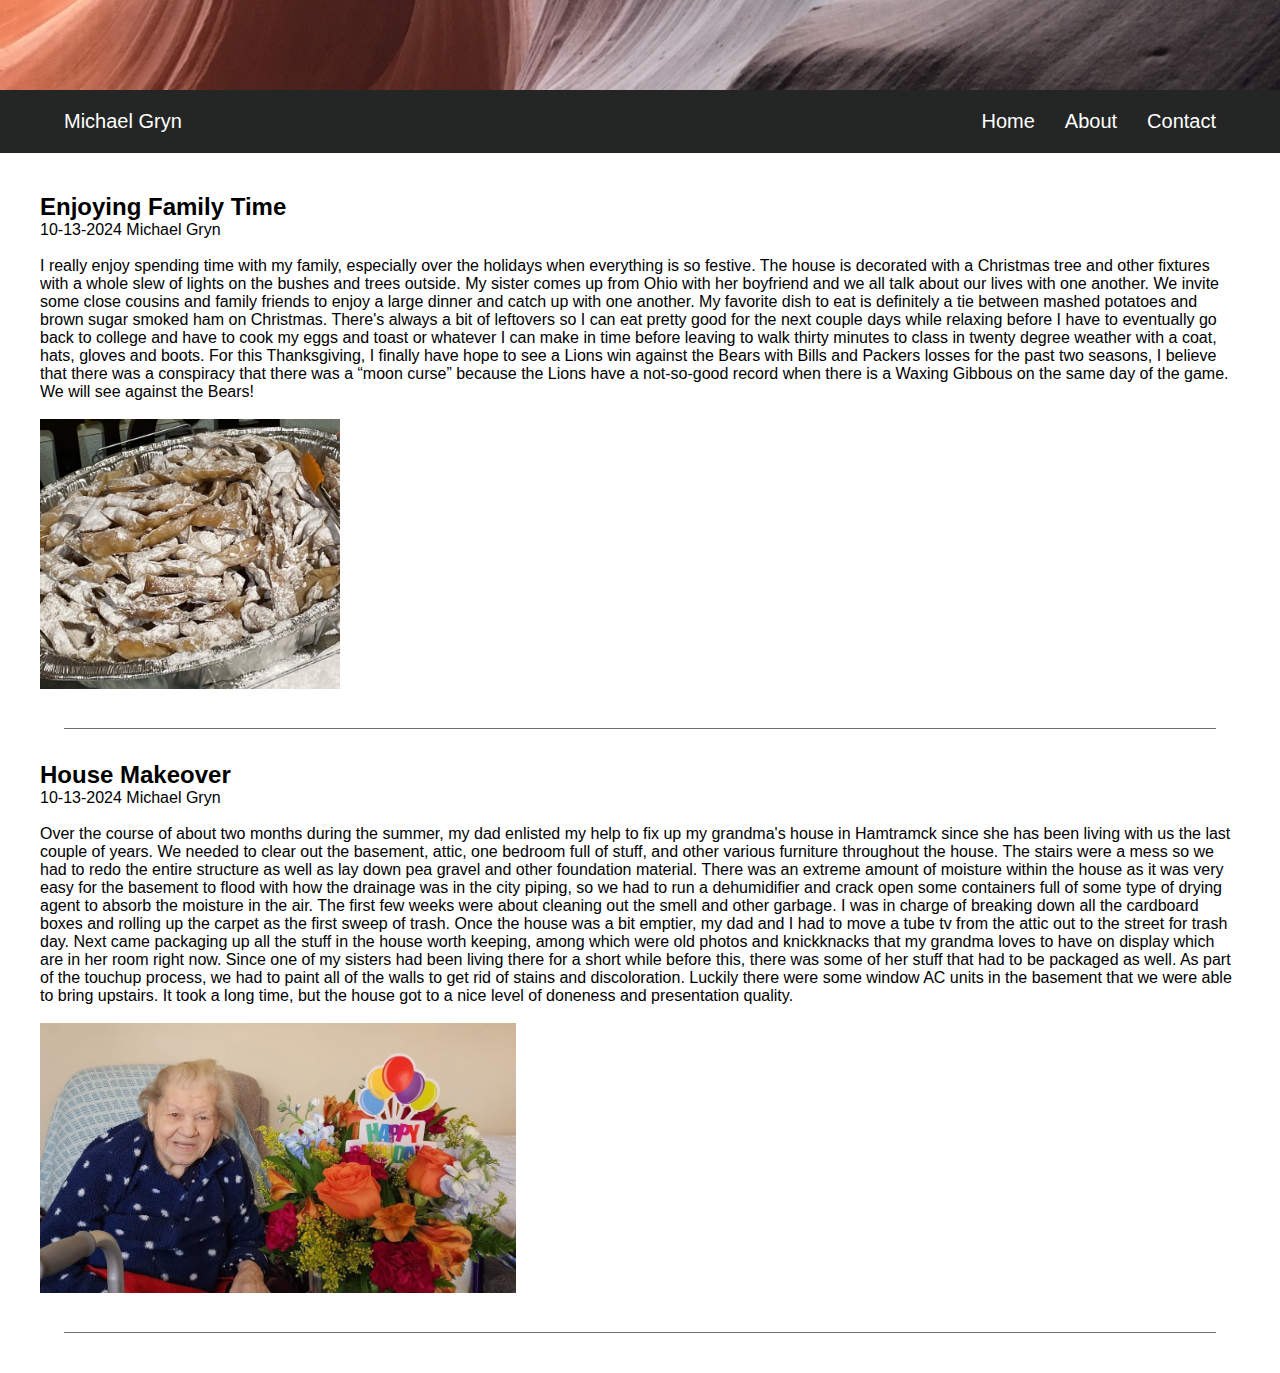
==== index.html @ f0b27293 "Added blogs, about and their styling" ====
<!DOCTYPE html>
<html lang="en">
<head>
    <meta charset="UTF-8">
    <meta name="viewport" content="width=device-width, initial-scale=1.0">
    <link rel="stylesheet" href="style.css">
    <title>Michael Gryn - Home</title>

</head>
<body>
    <header>
        <img class="header-img" src="static/banner.jpg">
    </header>

    <nav class="nav-style">
        <div class="nav-display">
            <p>Michael Gryn</p>
            <ul class="nav-list">
                <li><a href="/index.html">Home</a></li>
                <li><a href="/about.html">About</a></li>
                <li><a href="/contact.html">Contact</a></li>
            </ul>
        </div>
    </nav>

    <main>
        <!-- BLOG 1 -->
        <section>
            <h2>Enjoying Family Time</h2>

            <time>10-13-2024</time>
            <author>Michael Gryn</author>

            <br><br>
            <p>I really enjoy spending time with my family, especially over the holidays when everything is so festive. 
                The house is decorated with a Christmas tree and other fixtures with a whole slew of lights on the bushes 
                and trees outside.  My sister comes up from Ohio with her boyfriend and we all talk about our lives with 
                one another. We invite some close cousins and family friends to enjoy a large dinner and catch up with one 
                another. My favorite dish to eat is definitely a tie between mashed potatoes and brown sugar smoked ham on 
                Christmas. There's always a bit of leftovers so I can eat pretty good for the next couple days while relaxing 
                before I have to eventually go back to college and have to cook my eggs and toast or whatever I can make in 
                time before leaving to walk thirty minutes to class in twenty degree weather with a coat, hats, gloves and boots. 
                For this Thanksgiving, I finally have hope to see a Lions win against the Bears with Bills and Packers losses for 
                the past two seasons, I believe that there was a conspiracy that there was a “moon curse” because the Lions have 
                a not-so-good record when there is a Waxing Gibbous on the same day of the game. We will see against the Bears!</p>
            <br>
            <img class="about-img" src="static/dessert.jpg">
        </section>

        <div class="border-line"></div>

        <!-- BLOG 2 -->
        <section>
            <h2>House Makeover</h2>

            <time>10-13-2024</time>
            <author>Michael Gryn</author>

            <br><br>
            <p>Over the course of about two months during the summer, my dad enlisted my help to fix up my grandma's house in Hamtramck 
                since she has been living with us the last couple of years. We needed to clear out the basement, attic, one bedroom full 
                of stuff, and other various furniture throughout the house. The stairs were a mess so we had to redo the entire structure 
                as well as lay down pea gravel and other foundation material. There was an extreme amount of moisture within the house as 
                it was very easy for the basement to flood with how the drainage was in the city piping, so we had to run a dehumidifier 
                and crack open some containers full of some type of drying agent to absorb the moisture in the air. The first few weeks 
                were about cleaning out the smell and other garbage. I was in charge of breaking down all the cardboard boxes and rolling 
                up the carpet as the first sweep of trash. Once the house was a bit emptier, my dad and I had to move a tube tv from the 
                attic out to the street for trash day. Next came packaging up all the stuff in the house worth keeping, among which were 
                old photos and knickknacks that my grandma loves to have on display which are in her room right now. Since one of my sisters 
                had been living there for a short while before this, there was some of her stuff that had to be packaged as well. As part 
                of the touchup process, we had to paint all of the walls to get rid of stains and discoloration. Luckily there were some 
                window AC units in the basement that we were able to bring upstairs. It took a long time, but the house got to a nice 
                level of doneness and presentation quality.</p>
            <br>
            <img class="about-img" src="static/grandma.png">
        </section>

        <div class="border-line"></div>
    </main>
</body>
</html>
---- style.css ----
* {
    margin: 0;
}

body {
    margin: 0;
    padding: 0;
    font-family: Arial, Helvetica, sans-serif;
}

header {
    height: 10vh;
}

.header-img {
    margin: 0 auto;
    padding: 0 auto;
    width: 100%;
    height: 100%;
    object-fit: cover;
    overflow: hidden;
}

.nav-style {
    margin-top: 0px;
    max-width: 100%;
    height: 7vh;
    padding-top: 0px;
    padding-bottom: 0px;
    padding-left: 5vw;
    padding-right: 5vw;
    background-color: #242625;
    color: #FFFFFF;
    font-size: 20px;
    min-height: 55px;
}

.nav-display {
    height: 100%;
    display: flex;
    justify-content: space-between;
    align-items: center;
}

.nav-list {
    list-style-type: none;
    display: flex;
    gap: 30px;
    align-items: center;
}

nav a {
    text-decoration: none;
    color: #FFFFFF;
}

nav a:visited {
    color: #FFFFFF;
}

nav a:hover{
    opacity: 50%;
}

main {
    margin: 40px 40px 40px 40px;
    height: max-content;
}

.about-img {
    height: 30vh;
    object-fit: cover;
}

.border-line {
    display: block;
    height: 3px;
    border-bottom: 1px solid #6e6d6d;
    padding: 0;
    width: 90vw;
    align-self: center;
    justify-self: center;
    margin:auto;
    margin-top: 2em;
    margin-bottom: 2em;
}
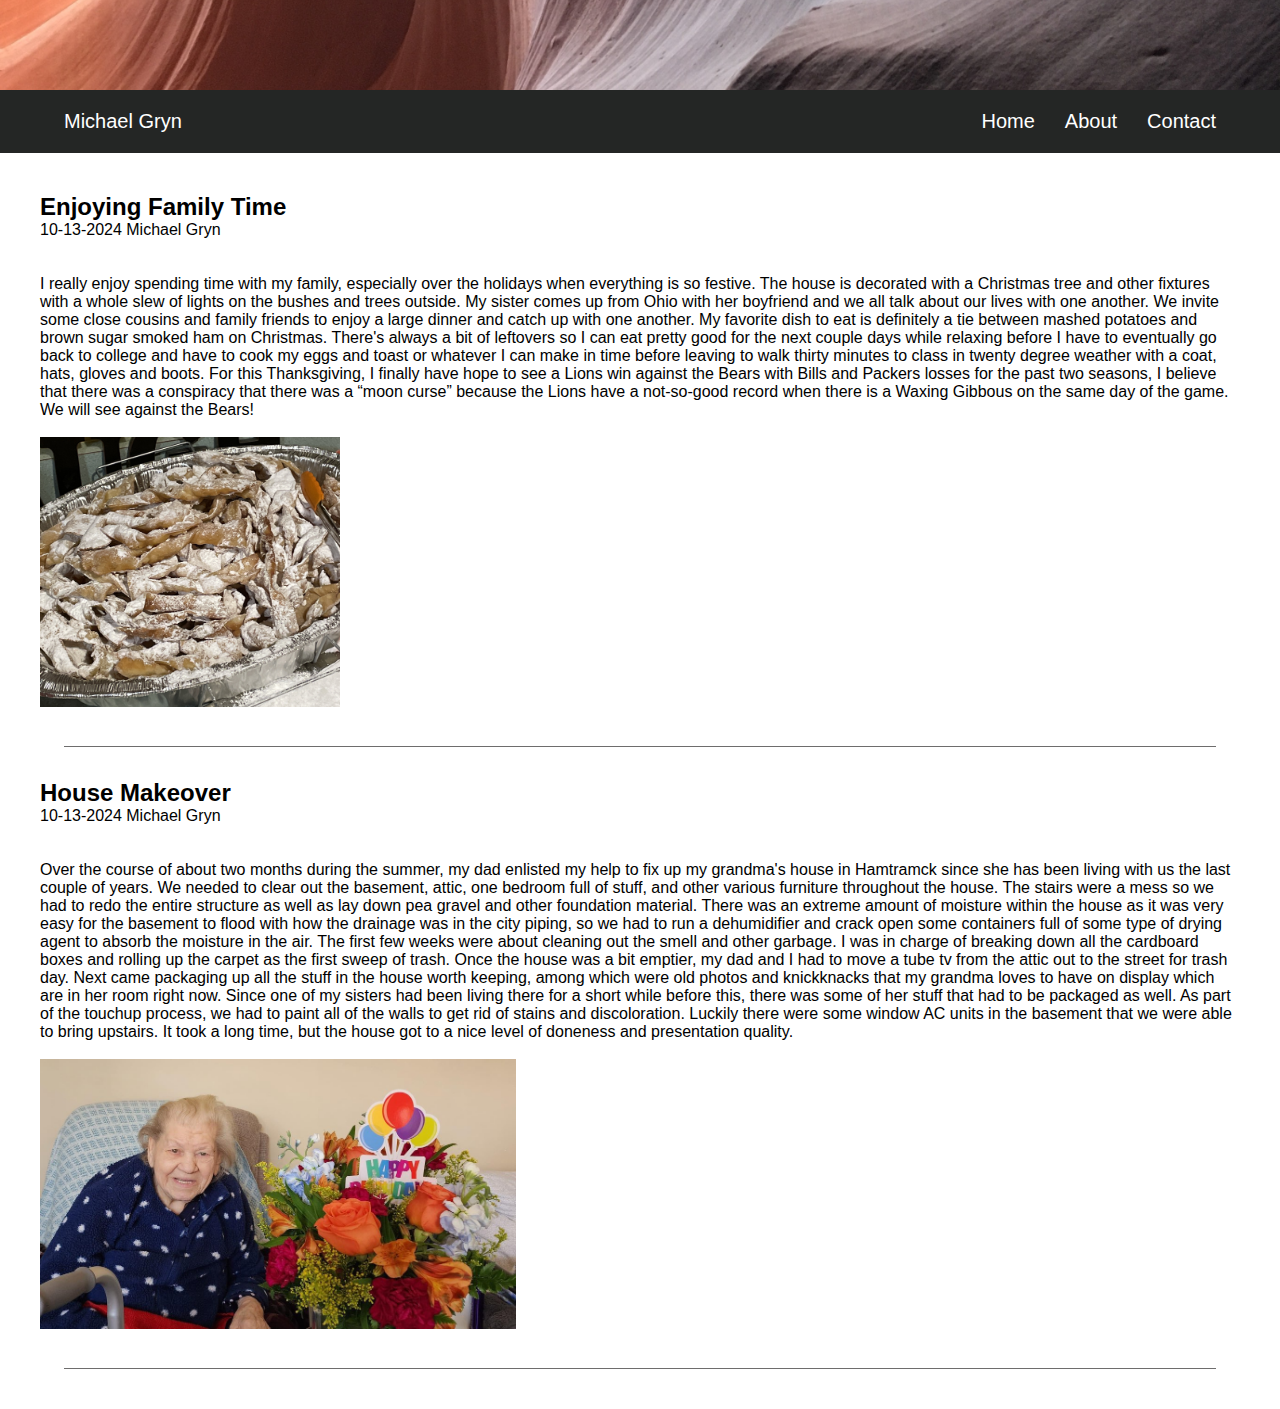
==== commit 0951c526: "Change author and time" ====
--- a/index.html
+++ b/index.html
@@ -9,7 +9,7 @@
 </head>
 <body>
     <header>
-        <img class="header-img" src="static/banner.jpg">
+        <img class="header-img" src="static/banner.jpg" alt="Banner image at the top of the page">
     </header>
 
     <nav class="nav-style">
@@ -27,9 +27,7 @@
         <!-- BLOG 1 -->
         <section>
             <h2>Enjoying Family Time</h2>
-
-            <time>10-13-2024</time>
-            <author>Michael Gryn</author>
+            <p>10-13-2024 Michael Gryn</p>
 
             <br><br>
             <p>I really enjoy spending time with my family, especially over the holidays when everything is so festive. 
@@ -44,7 +42,7 @@
                 the past two seasons, I believe that there was a conspiracy that there was a “moon curse” because the Lions have 
                 a not-so-good record when there is a Waxing Gibbous on the same day of the game. We will see against the Bears!</p>
             <br>
-            <img class="about-img" src="static/dessert.jpg">
+            <img class="about-img" src="static/dessert.jpg" alt="Picture of a pile of angel wing dessert">
         </section>
 
         <div class="border-line"></div>
@@ -52,9 +50,7 @@
         <!-- BLOG 2 -->
         <section>
             <h2>House Makeover</h2>
-
-            <time>10-13-2024</time>
-            <author>Michael Gryn</author>
+            <p>10-13-2024 Michael Gryn</p>
 
             <br><br>
             <p>Over the course of about two months during the summer, my dad enlisted my help to fix up my grandma's house in Hamtramck 
@@ -72,7 +68,7 @@
                 window AC units in the basement that we were able to bring upstairs. It took a long time, but the house got to a nice 
                 level of doneness and presentation quality.</p>
             <br>
-            <img class="about-img" src="static/grandma.png">
+            <img class="about-img" src="static/grandma.png" alt="Picture of my grandma on her birthday">
         </section>
 
         <div class="border-line"></div>
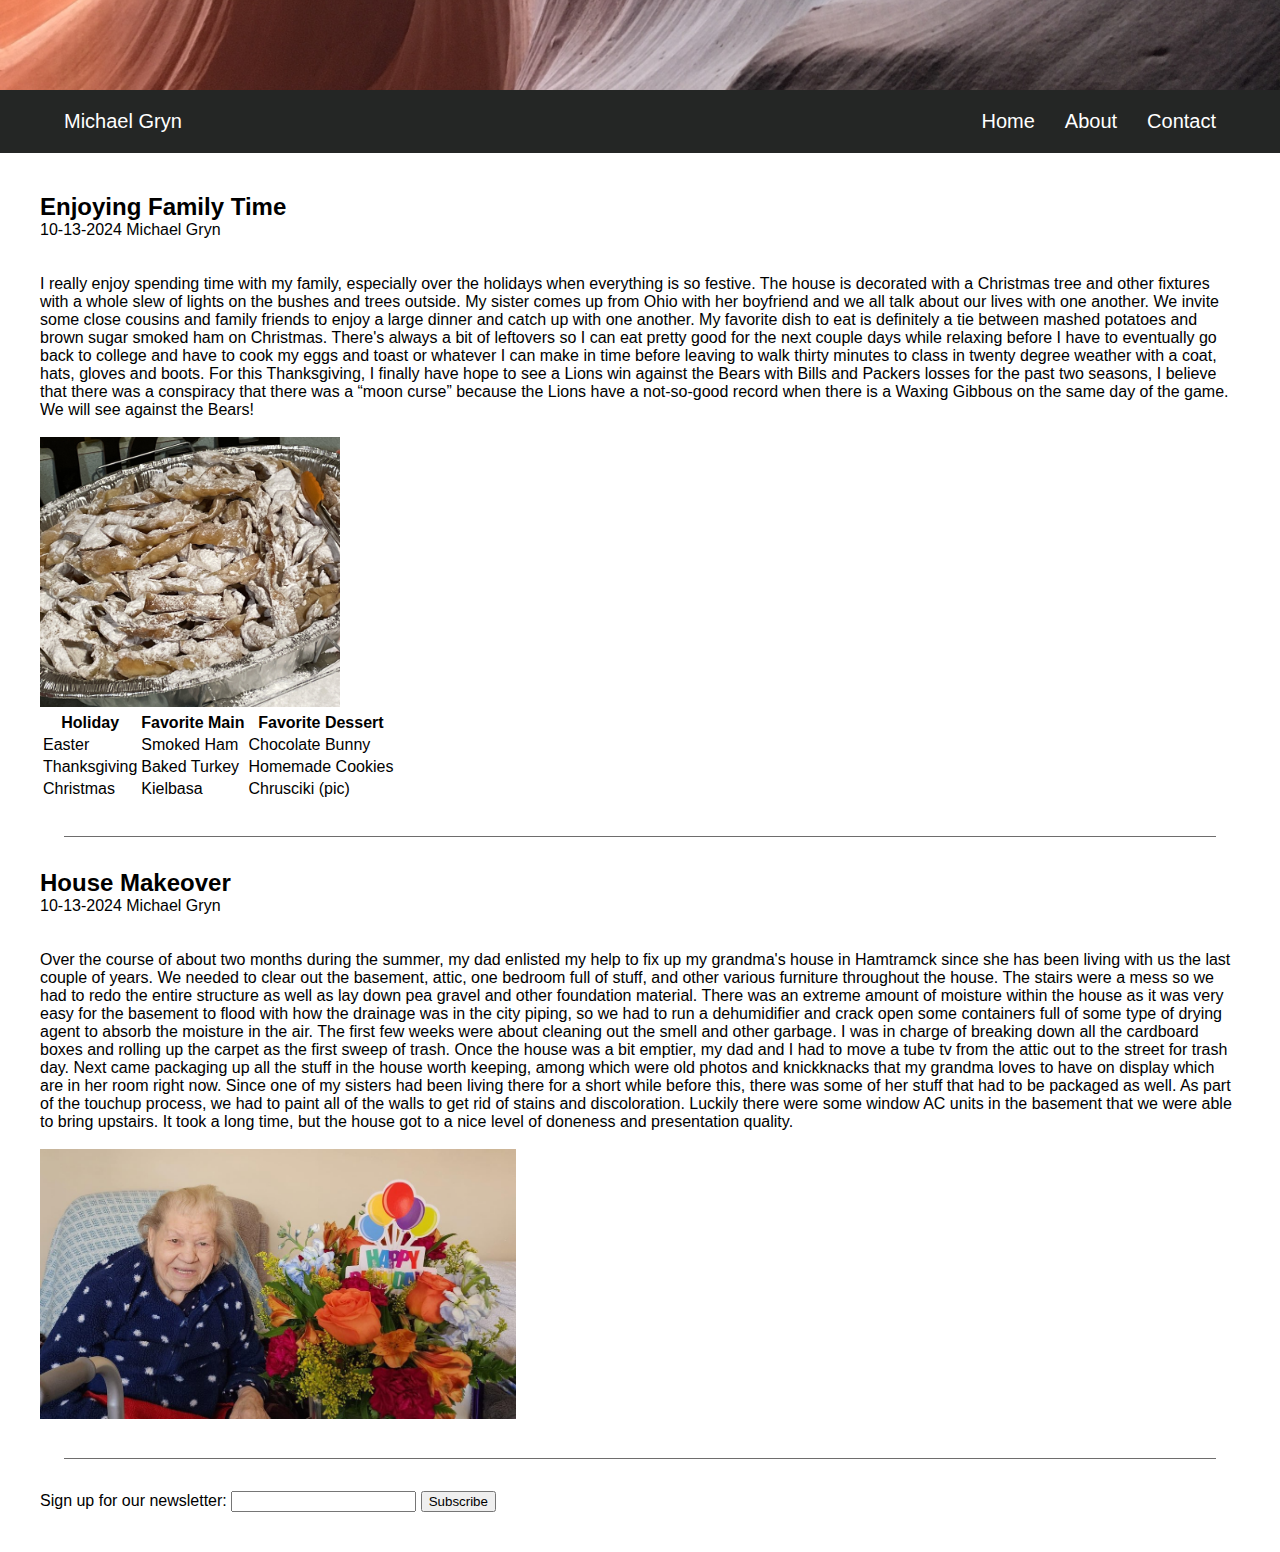
==== commit 5488ec4c: "Added forms to index and contact" ====
--- a/index.html
+++ b/index.html
@@ -43,6 +43,31 @@
                 a not-so-good record when there is a Waxing Gibbous on the same day of the game. We will see against the Bears!</p>
             <br>
             <img class="about-img" src="static/dessert.jpg" alt="Picture of a pile of angel wing dessert">
+
+            <!-- TABLE -->
+            <table>
+                <tr>
+                    <th>Holiday</th>
+                    <th>Favorite Main</th>
+                    <th>Favorite Dessert</th>
+                </tr>
+                <tr>
+                    <td>Easter</td>
+                    <td>Smoked Ham</td>
+                    <td>Chocolate Bunny</td>
+                </tr>
+                <tr>
+                    <td>Thanksgiving</td>
+                    <td>Baked Turkey</td>
+                    <td>Homemade Cookies</td>
+                </tr>
+                <tr>
+                    <td>Christmas</td>
+                    <td>Kielbasa</td>
+                    <td>Chrusciki (pic)</td>
+                </tr>
+            </table>
+
         </section>
 
         <div class="border-line"></div>
@@ -69,9 +94,19 @@
                 level of doneness and presentation quality.</p>
             <br>
             <img class="about-img" src="static/grandma.png" alt="Picture of my grandma on her birthday">
+
         </section>
 
         <div class="border-line"></div>
+
+        <section>
+            <form>
+                <label>Sign up for our newsletter:
+                    <input type="text">
+                </label>
+                <button>Subscribe</button>
+            </form>
+        </section>
     </main>
 </body>
 </html>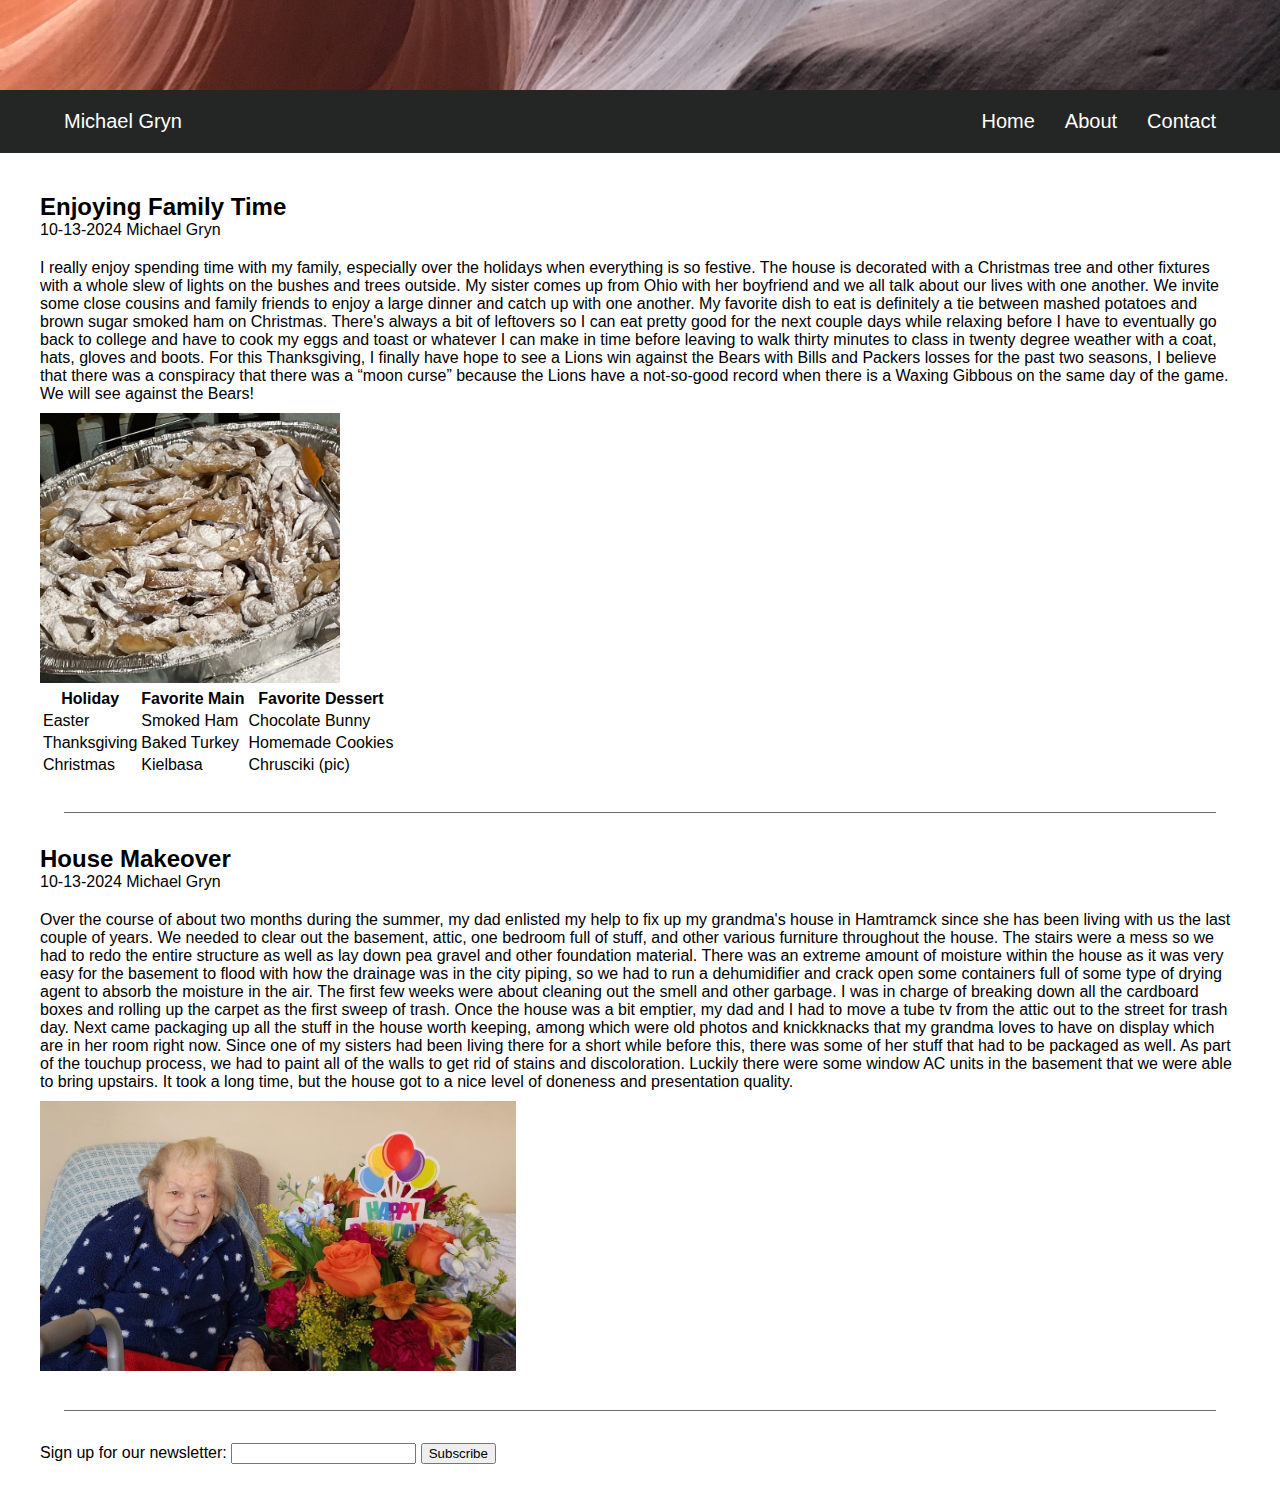
==== commit 4667c112: "Added CSS rules for multiple elements of the page" ====
--- a/index.html
+++ b/index.html
@@ -27,10 +27,9 @@
         <!-- BLOG 1 -->
         <section>
             <h2>Enjoying Family Time</h2>
-            <p>10-13-2024 Michael Gryn</p>
+            <p id="blog-one-date">10-13-2024 Michael Gryn</p>
 
-            <br><br>
-            <p>I really enjoy spending time with my family, especially over the holidays when everything is so festive. 
+            <p id="blog-one-text">I really enjoy spending time with my family, especially over the holidays when everything is so festive. 
                 The house is decorated with a Christmas tree and other fixtures with a whole slew of lights on the bushes 
                 and trees outside.  My sister comes up from Ohio with her boyfriend and we all talk about our lives with 
                 one another. We invite some close cousins and family friends to enjoy a large dinner and catch up with one 
@@ -41,7 +40,7 @@
                 For this Thanksgiving, I finally have hope to see a Lions win against the Bears with Bills and Packers losses for 
                 the past two seasons, I believe that there was a conspiracy that there was a “moon curse” because the Lions have 
                 a not-so-good record when there is a Waxing Gibbous on the same day of the game. We will see against the Bears!</p>
-            <br>
+
             <img class="about-img" src="static/dessert.jpg" alt="Picture of a pile of angel wing dessert">
 
             <!-- TABLE -->
@@ -75,10 +74,9 @@
         <!-- BLOG 2 -->
         <section>
             <h2>House Makeover</h2>
-            <p>10-13-2024 Michael Gryn</p>
+            <p id="blog-two-date">10-13-2024 Michael Gryn</p>
 
-            <br><br>
-            <p>Over the course of about two months during the summer, my dad enlisted my help to fix up my grandma's house in Hamtramck 
+            <p id="blog-two-text">Over the course of about two months during the summer, my dad enlisted my help to fix up my grandma's house in Hamtramck 
                 since she has been living with us the last couple of years. We needed to clear out the basement, attic, one bedroom full 
                 of stuff, and other various furniture throughout the house. The stairs were a mess so we had to redo the entire structure 
                 as well as lay down pea gravel and other foundation material. There was an extreme amount of moisture within the house as 
@@ -92,13 +90,14 @@
                 of the touchup process, we had to paint all of the walls to get rid of stains and discoloration. Luckily there were some 
                 window AC units in the basement that we were able to bring upstairs. It took a long time, but the house got to a nice 
                 level of doneness and presentation quality.</p>
-            <br>
+
             <img class="about-img" src="static/grandma.png" alt="Picture of my grandma on her birthday">
 
         </section>
 
         <div class="border-line"></div>
 
+        <!-- NEWSLETTER FORM -->
         <section>
             <form>
                 <label>Sign up for our newsletter:
--- a/style.css
+++ b/style.css
@@ -18,7 +18,12 @@
     width: 100%;
     height: 100%;
     object-fit: cover;
-    overflow: hidden;
+}
+
+
+nav {
+    position: sticky;
+    top: 0;
 }
 
 .nav-style {
@@ -35,6 +40,19 @@
     min-height: 55px;
 }
 
+nav a {
+    text-decoration: none;
+    color: #FFFFFF;
+}
+
+nav a:visited {
+    color: #FFFFFF;
+}
+
+nav a:hover{
+    opacity: 50%;
+}
+
 .nav-display {
     height: 100%;
     display: flex;
@@ -49,18 +67,6 @@
     align-items: center;
 }
 
-nav a {
-    text-decoration: none;
-    color: #FFFFFF;
-}
-
-nav a:visited {
-    color: #FFFFFF;
-}
-
-nav a:hover{
-    opacity: 50%;
-}
 
 main {
     margin: 40px 40px 40px 40px;
@@ -83,4 +89,41 @@
     margin:auto;
     margin-top: 2em;
     margin-bottom: 2em;
+}
+
+#feedback-form {
+    margin: 20px 0 30px 0;
+}
+
+.form-line {
+    margin: 10px 0 10px 10px;
+}
+
+[type="submit"] {
+    background-color: #FFFFFF;
+    color: #06402B; 
+}
+
+#blog-one-date {
+    margin-bottom: 20px;
+}
+
+#blog-one-text {
+    margin-bottom: 10px;
+}
+
+#blog-two-date {
+    margin-bottom: 20px;
+}
+
+#blog-two-text {
+    margin-bottom: 10px;
+}
+
+#about-text {
+    margin: 10px 0 10px 0;
+}
+
+#about-list {
+    margin: 5px 0 10px 0;
 }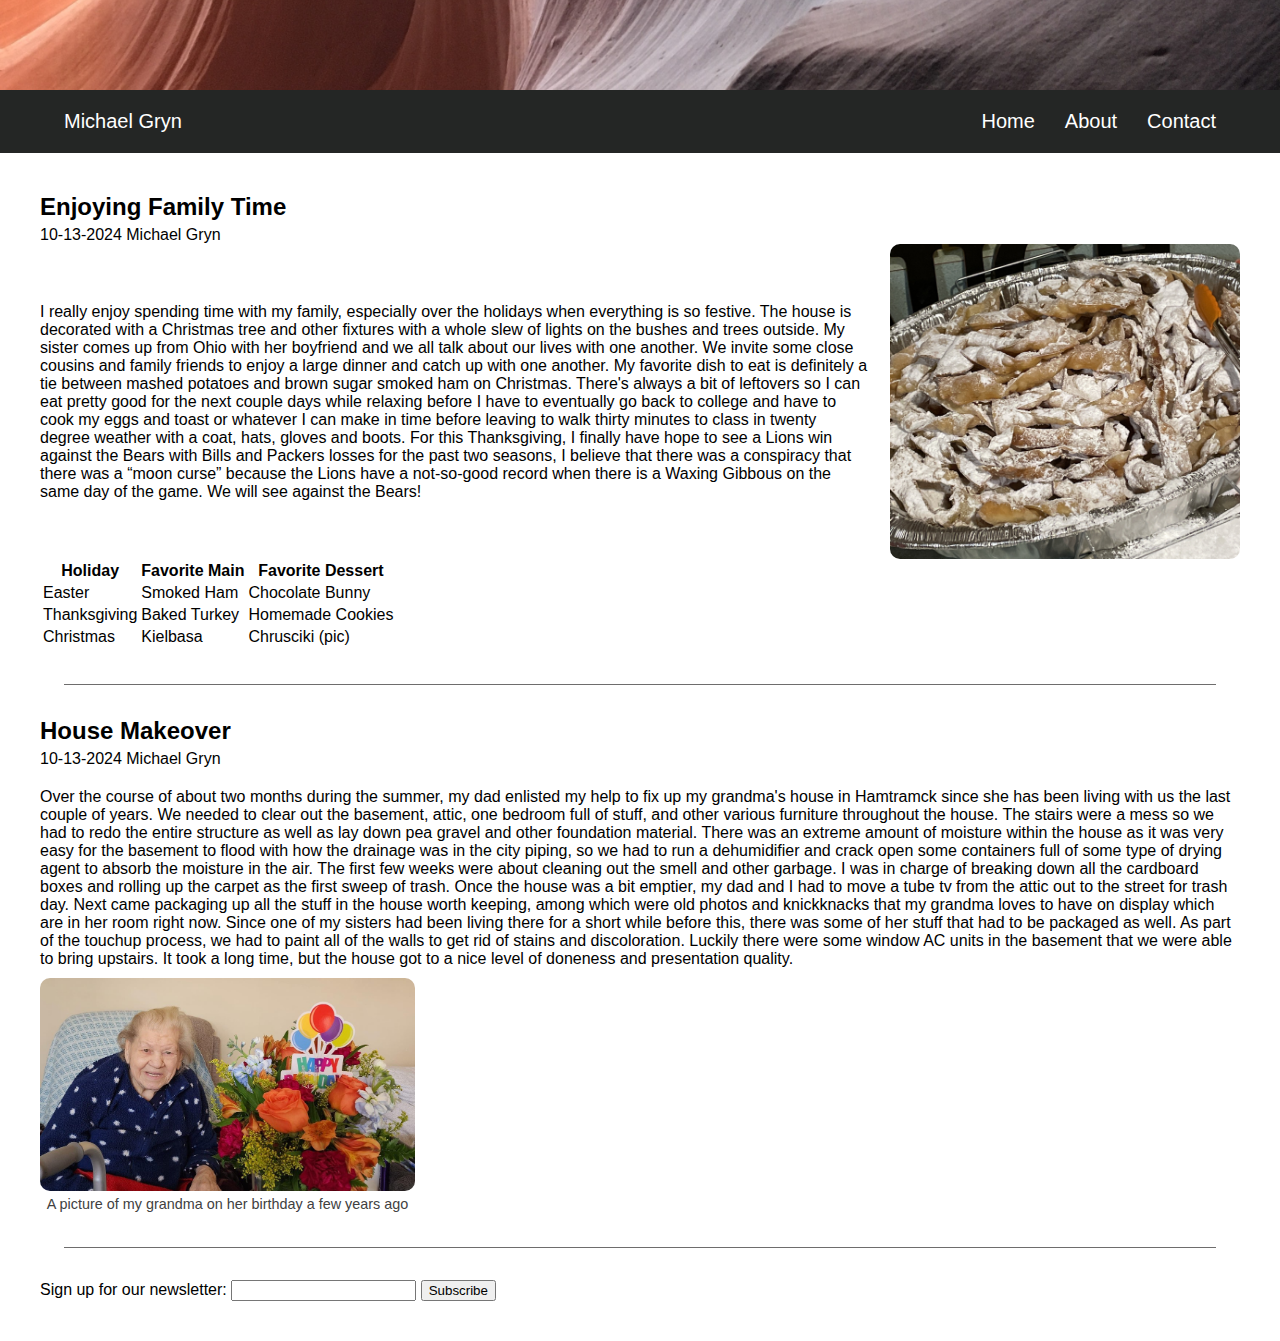
==== commit 4f7582fd: "Added floating left image and two column formatting to blog one" ====
--- a/index.html
+++ b/index.html
@@ -26,22 +26,25 @@
     <main>
         <!-- BLOG 1 -->
         <section>
-            <h2>Enjoying Family Time</h2>
+            <h2 class="blog-title">Enjoying Family Time</h2>
             <p id="blog-one-date">10-13-2024 Michael Gryn</p>
 
-            <p id="blog-one-text">I really enjoy spending time with my family, especially over the holidays when everything is so festive. 
-                The house is decorated with a Christmas tree and other fixtures with a whole slew of lights on the bushes 
-                and trees outside.  My sister comes up from Ohio with her boyfriend and we all talk about our lives with 
-                one another. We invite some close cousins and family friends to enjoy a large dinner and catch up with one 
-                another. My favorite dish to eat is definitely a tie between mashed potatoes and brown sugar smoked ham on 
-                Christmas. There's always a bit of leftovers so I can eat pretty good for the next couple days while relaxing 
-                before I have to eventually go back to college and have to cook my eggs and toast or whatever I can make in 
-                time before leaving to walk thirty minutes to class in twenty degree weather with a coat, hats, gloves and boots. 
-                For this Thanksgiving, I finally have hope to see a Lions win against the Bears with Bills and Packers losses for 
-                the past two seasons, I believe that there was a conspiracy that there was a “moon curse” because the Lions have 
-                a not-so-good record when there is a Waxing Gibbous on the same day of the game. We will see against the Bears!</p>
-
-            <img class="about-img" src="static/dessert.jpg" alt="Picture of a pile of angel wing dessert">
+            <div id="blog-one">
+                <p>I really enjoy spending time with my family, especially over the holidays when everything is so festive. 
+                    The house is decorated with a Christmas tree and other fixtures with a whole slew of lights on the bushes 
+                    and trees outside.  My sister comes up from Ohio with her boyfriend and we all talk about our lives with 
+                    one another. We invite some close cousins and family friends to enjoy a large dinner and catch up with one 
+                    another. My favorite dish to eat is definitely a tie between mashed potatoes and brown sugar smoked ham on 
+                    Christmas. There's always a bit of leftovers so I can eat pretty good for the next couple days while relaxing 
+                    before I have to eventually go back to college and have to cook my eggs and toast or whatever I can make in 
+                    time before leaving to walk thirty minutes to class in twenty degree weather with a coat, hats, gloves and boots. 
+                    For this Thanksgiving, I finally have hope to see a Lions win against the Bears with Bills and Packers losses for 
+                    the past two seasons, I believe that there was a conspiracy that there was a “moon curse” because the Lions have 
+                    a not-so-good record when there is a Waxing Gibbous on the same day of the game. We will see against the Bears!</p>
+    
+    
+                <img class="about-img" src="static/dessert.jpg" alt="Picture of a pile of angel wing dessert">
+            </div>
 
             <!-- TABLE -->
             <table>
@@ -73,7 +76,7 @@
 
         <!-- BLOG 2 -->
         <section>
-            <h2>House Makeover</h2>
+            <h2 class="blog-title">House Makeover</h2>
             <p id="blog-two-date">10-13-2024 Michael Gryn</p>
 
             <p id="blog-two-text">Over the course of about two months during the summer, my dad enlisted my help to fix up my grandma's house in Hamtramck 
@@ -91,7 +94,11 @@
                 window AC units in the basement that we were able to bring upstairs. It took a long time, but the house got to a nice 
                 level of doneness and presentation quality.</p>
 
-            <img class="about-img" src="static/grandma.png" alt="Picture of my grandma on her birthday">
+            <div class="image-caption">
+                <!-- <img class="about-img" src="static/grandma.png" alt="Picture of my grandma on her birthday"> -->
+                <img class="float-left" src="static/grandma.png" alt="Picture of my grandma on her birthday">
+                <p class="caption">A picture of my grandma on her birthday a few years ago</p>
+            </div>
 
         </section>
 
--- a/style.css
+++ b/style.css
@@ -73,9 +73,62 @@
     height: max-content;
 }
 
+.blog-title {
+    margin-bottom: 5px;
+}
+
+#blog-one {
+    display: flex;
+    grid-template-columns: 1fr 1fr;
+    gap: 20px;
+    justify-items: center;
+    align-items: center;
+}
+
+.blog-columns {
+    flex: 1;
+}
+
+#blog-two-date {
+    margin-bottom: 20px;
+}
+
+#blog-two-text {
+    margin-bottom: 10px;
+}
+
+#about-text {
+    margin: 10px 0 10px 0;
+}
+
+#about-list {
+    margin: 5px 0 10px 0;
+}
+
 .about-img {
-    height: 30vh;
+    height: 35vh;
     object-fit: cover;
+    border-radius: 10px;
+}
+
+.image-caption {
+    width: 375px;
+    overflow: hidden;
+    margin-bottom: 20px;
+}
+
+.float-left {
+    float: left;
+    max-width: 100%;
+    margin-bottom: 5px;
+    border-radius: 10px;
+}
+
+.caption {
+    font-size: 0.9em;
+    color: #414141;
+    text-align: center;
+    clear: both;
 }
 
 .border-line {
@@ -104,26 +157,12 @@
     color: #06402B; 
 }
 
-#blog-one-date {
-    margin-bottom: 20px;
-}
 
-#blog-one-text {
-    margin-bottom: 10px;
-}
-
-#blog-two-date {
-    margin-bottom: 20px;
-}
-
-#blog-two-text {
-    margin-bottom: 10px;
-}
-
-#about-text {
-    margin: 10px 0 10px 0;
-}
-
-#about-list {
-    margin: 5px 0 10px 0;
+@media screen and (max-width: 650px) {
+    #blog-one {
+        flex-direction: column;
+        margin-bottom: 1em;
+        height: max-content;
+        max-width: 80vw;
+    }
 }